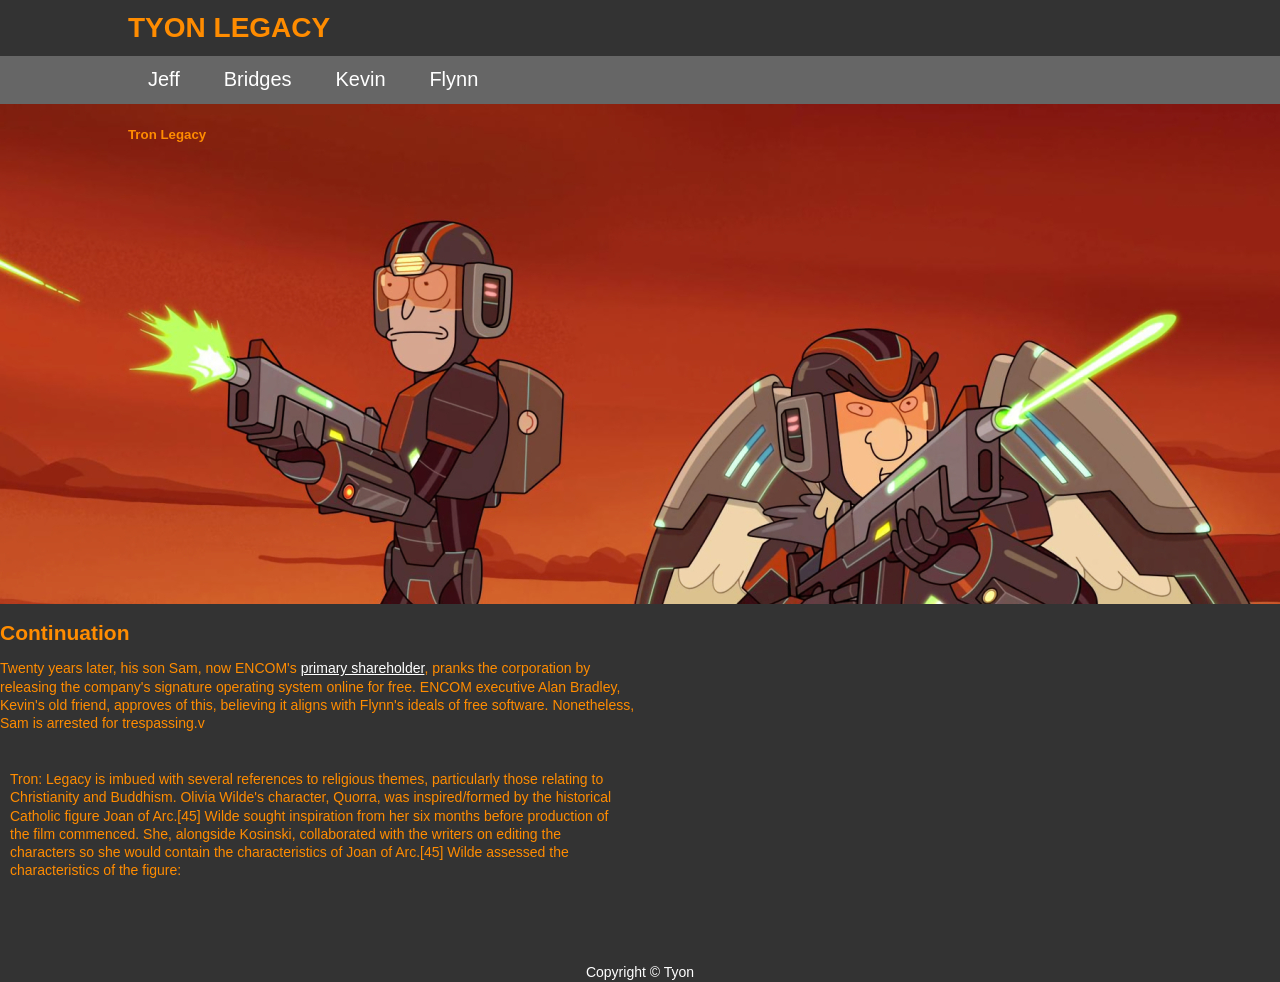
==== index.html @ 1e107f52 "Added new file" q" "" ====
<!DOCTYPE html>
<html lang="en">
<head>
  <meta charset="UTF-8">
  <meta name="viewport" content="width=device-width, initial-scale=1.0">
  <title>Tyon</title>
  <link rel="stylesheet" href="style.css/stylesheet.css">
  <title> Tyon </title>
</head>
<body>
  <header id="maiin-header">
    <div class="container">
      <h1>TYON LEGACY</h1>
    </div>
  </header>
  <nav id="navbar">
    <div class="container">
      <ul>
        <li><a href="https://en.wikipedia.org/wiki/Jeff_Bridges">Jeff</a></li>
        <li><a href="https://en.wikipedia.org/wiki/Jeff_Bridges">Bridges</a></li>
        <li><a href="https://en.wikipedia.org/wiki/List_of_Tron_characters#Kevin_Flynn">Kevin</a></li>
        <li><a href="https://en.wikipedia.org/wiki/List_of_Tron_characters#Kevin_Flynn">Flynn</a></li>
      </ul>
    </div>
  </nav>

  <section id="showcase">
    <div class="container">
      <h5>Tron Legacy</h5>
    </section>
    </div>
    <section id="container">
      <div class="showcase2">
        <h1>Continuation</h1>
        <p>Twenty years later, his son Sam, now ENCOM's <a href="https://en.wikipedia.org/wiki/Controlling_interest" >primary shareholder</a>, pranks the corporation by releasing the company's signature operating system online for free. ENCOM executive Alan Bradley, Kevin's old friend, approves of this, believing it aligns with Flynn's ideals of free software. Nonetheless, Sam is arrested for trespassing.v</p>
    </section>
        <aside id="sidebar">
          <p>Tron: Legacy is imbued with several references to religious themes, particularly those relating to Christianity and Buddhism. Olivia Wilde's character, Quorra, was inspired/formed by the historical Catholic figure Joan of Arc.[45] Wilde sought inspiration from her six months before production of the film commenced. She, alongside Kosinski, collaborated with the writers on editing the characters so she would contain the characteristics of Joan of Arc.[45] Wilde assessed the characteristics of the figure:</p>
        </aside>
      </div>
        <footer id="foot">
          Copyright &copy; Tyon
        </footer>

  
  
</body>
</html>
---- style.css/stylesheet.css ----
body{
  margin: 0;
  padding: 0;
  background-color: #333;
  color: darkorange;
  font-family: arial; 
  font-size: 14px;
  line-height: 1.3em;
}

a{
  color: #fff;
  cursor: pointer;
}

a:hover{
  color: #333;
}

a:active{
  color: darkolivegreen;
}

a:visited{
  color: red ;
}
.container{
  width: 80%;
  margin: auto;
  overflow: hidden;
}

#main-header{
  background-color: coral;
  color: #fff;
}

#navbar{
  background-color: #666;
  color: #fff;
}

#navbar ul{
  padding: 0;
  list-style: none;
}

#navbar li{
  display: inline;
}

#navbar a{
  color: #fff;
  text-decoration: none;
  font-size: 20px;
  padding: 20px;
}

#showcase{
  background-image: url(../images/wallpapersden.com_rick-sanchez-fight-in-rick-and-morty_1336x768.jpg);
  background-position: top center;
  min-height: 500px;
  margin-bottom: 20px;
  text-align: left;
  object-fit: contain;
  font-size: medium;
}

#showcase h1{
  color: #ff4;
  font-size: 50px;
  line-height: 1.1em;
  padding-top: 20px;
}

.showcase2{
  float: none;
  width: 50%;
  padding: 0%;
  box-sizing: border-box;
}

#sidebar{
  float: none;
  width: 50%;
  padding: 10px;
  box-sizing: border-box;
  background: #333;
}

#foot{
  color: #fff;
  background: #333;
  text-align: center;
  padding-top: 20px;
  margin-top: 40px;

}


@media(max-width:1000px){
  #main-header{
    float: none;
    width: 100%;
  }
}
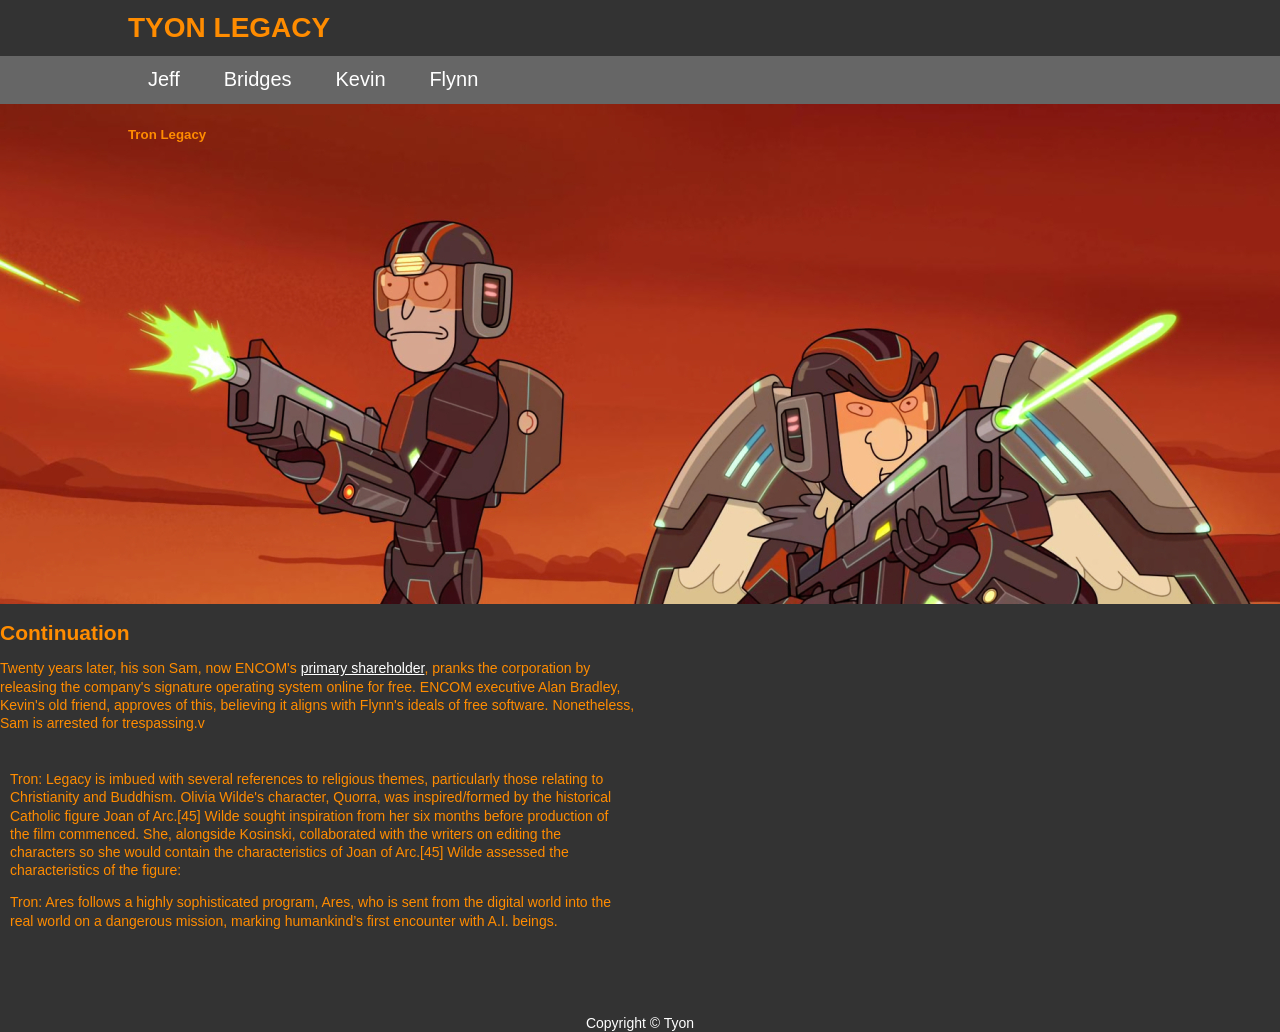
==== commit f2320019: "Added new file" ====
--- a/index.html
+++ b/index.html
@@ -36,6 +36,8 @@
     </section>
         <aside id="sidebar">
           <p>Tron: Legacy is imbued with several references to religious themes, particularly those relating to Christianity and Buddhism. Olivia Wilde's character, Quorra, was inspired/formed by the historical Catholic figure Joan of Arc.[45] Wilde sought inspiration from her six months before production of the film commenced. She, alongside Kosinski, collaborated with the writers on editing the characters so she would contain the characteristics of Joan of Arc.[45] Wilde assessed the characteristics of the figure:</p>
+
+          <p>Tron: Ares follows a highly sophisticated program, Ares, who is sent from the digital world into the real world on a dangerous mission, marking humankind’s first encounter with A.I. beings.</p>
         </aside>
       </div>
         <footer id="foot">
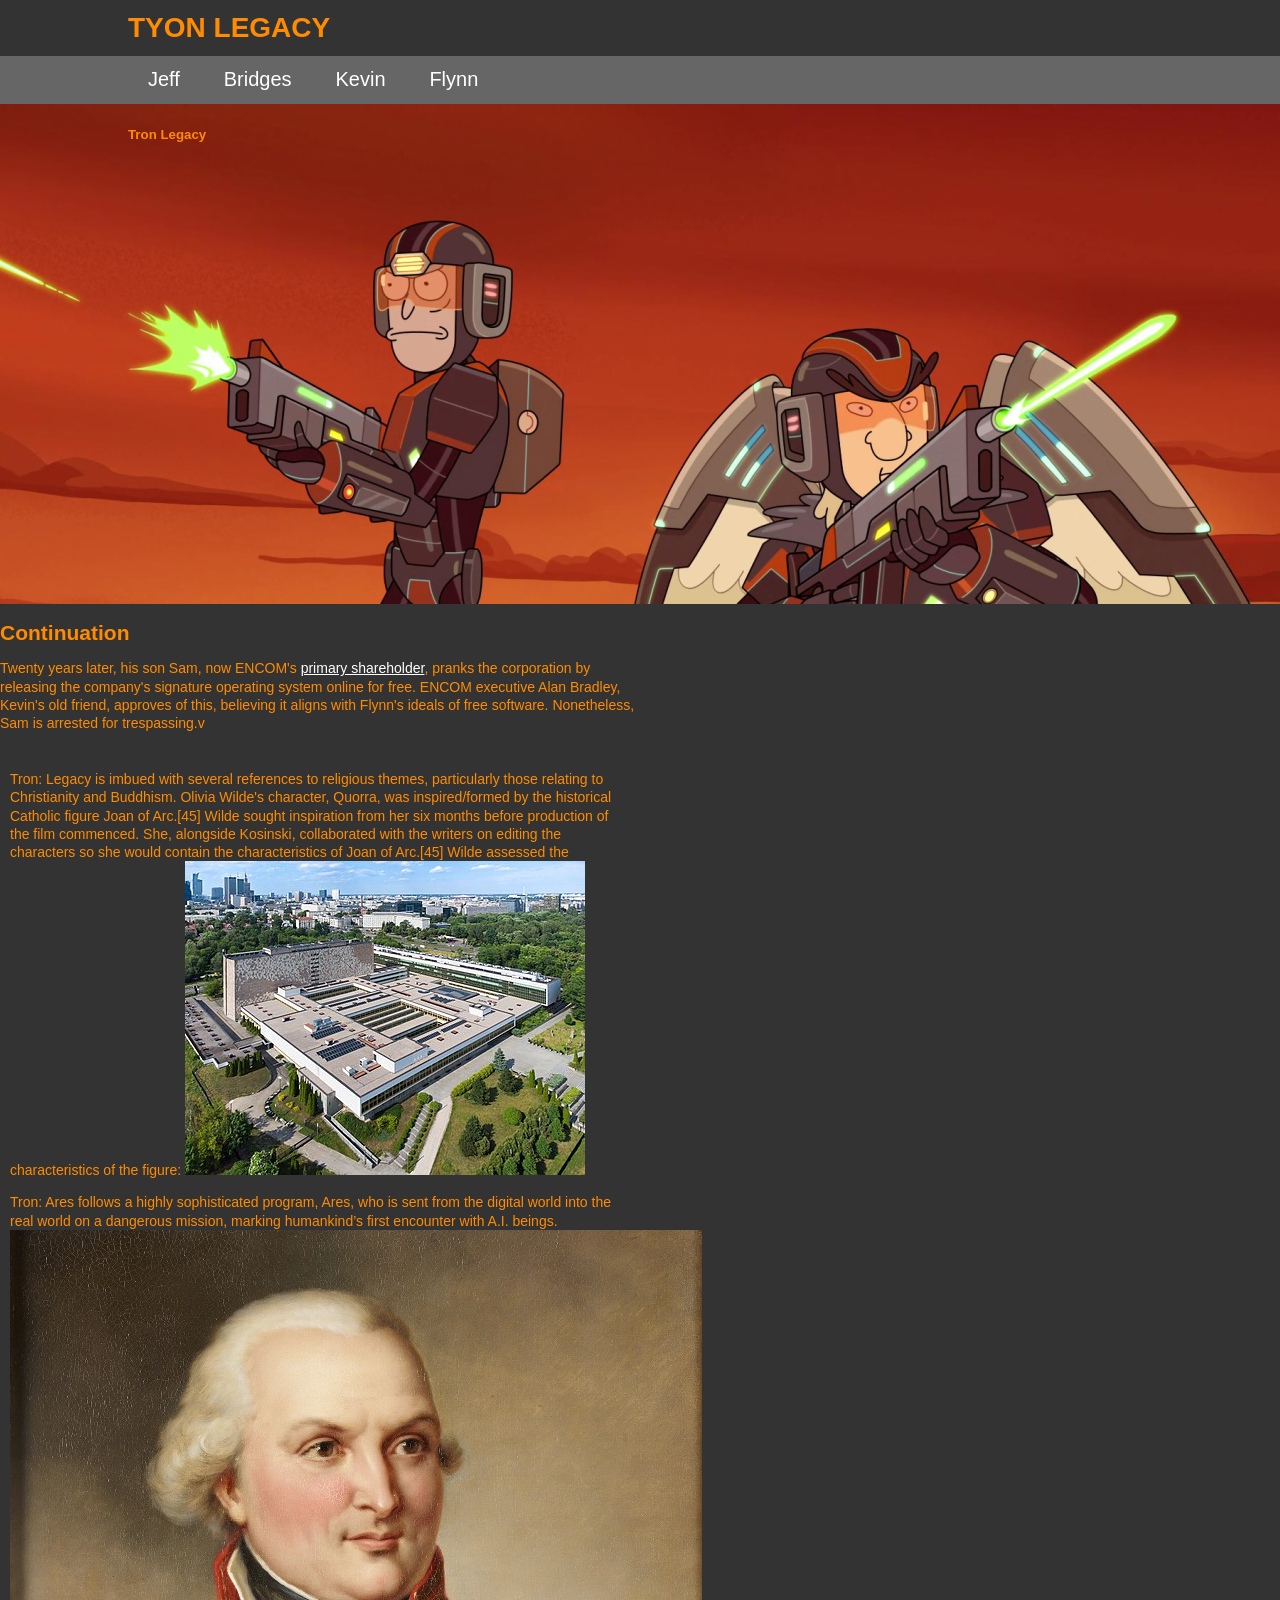
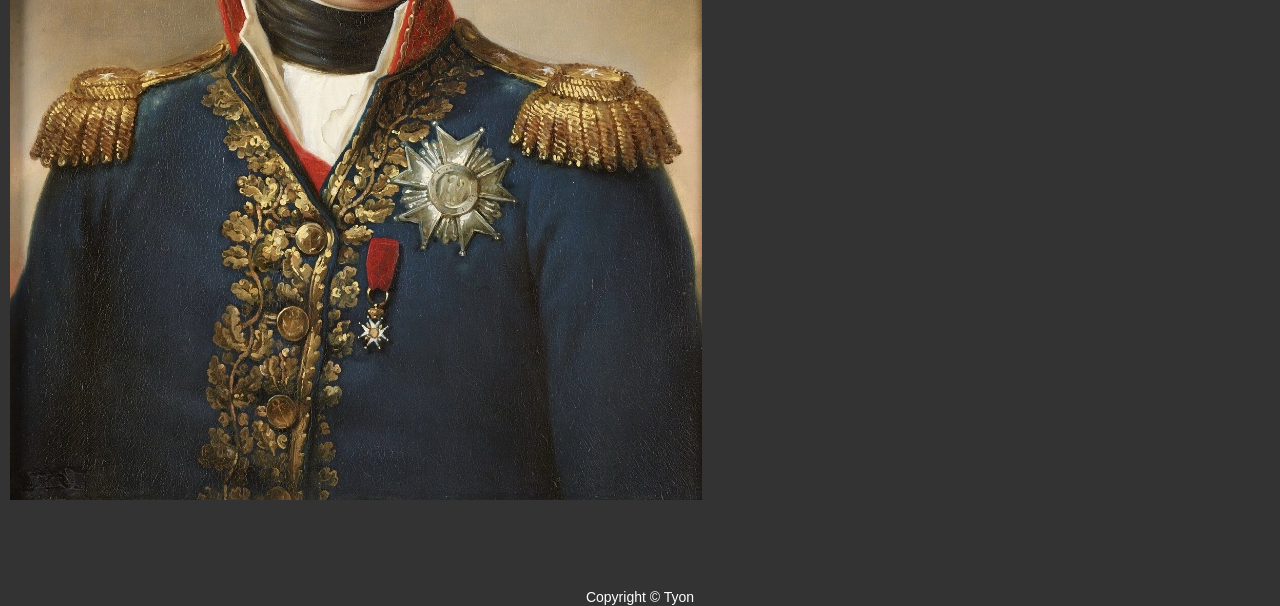
==== commit e91be240: "Added new file" ====
--- a/index.html
+++ b/index.html
@@ -35,9 +35,10 @@
         <p>Twenty years later, his son Sam, now ENCOM's <a href="https://en.wikipedia.org/wiki/Controlling_interest" >primary shareholder</a>, pranks the corporation by releasing the company's signature operating system online for free. ENCOM executive Alan Bradley, Kevin's old friend, approves of this, believing it aligns with Flynn's ideals of free software. Nonetheless, Sam is arrested for trespassing.v</p>
     </section>
         <aside id="sidebar">
-          <p>Tron: Legacy is imbued with several references to religious themes, particularly those relating to Christianity and Buddhism. Olivia Wilde's character, Quorra, was inspired/formed by the historical Catholic figure Joan of Arc.[45] Wilde sought inspiration from her six months before production of the film commenced. She, alongside Kosinski, collaborated with the writers on editing the characters so she would contain the characteristics of Joan of Arc.[45] Wilde assessed the characteristics of the figure:</p>
+          <p>Tron: Legacy is imbued with several references to religious themes, particularly those relating to Christianity and Buddhism. Olivia Wilde's character, Quorra, was inspired/formed by the historical Catholic figure Joan of Arc.[45] Wilde sought inspiration from her six months before production of the film commenced. She, alongside Kosinski, collaborated with the writers on editing the characters so she would contain the characteristics of Joan of Arc.[45] Wilde assessed the characteristics of the figure: <img src="images/Biblioteka_Narodowa_Warsaw_2022_aerial.jpg" alt="Bolat"></p>
 
-          <p>Tron: Ares follows a highly sophisticated program, Ares, who is sent from the digital world into the real world on a dangerous mission, marking humankind’s first encounter with A.I. beings.</p>
+          <p>Tron: Ares follows a highly sophisticated program, Ares, who is sent from the digital world into the real world on a dangerous mission, marking humankind’s first encounter with A.I. beings. <img src="images/Louis-Thomas_Villaret_de_Joyeuse,_vice-amiral_(1750-1812).jpg" alt="Luis"></p> 
+
         </aside>
       </div>
         <footer id="foot">
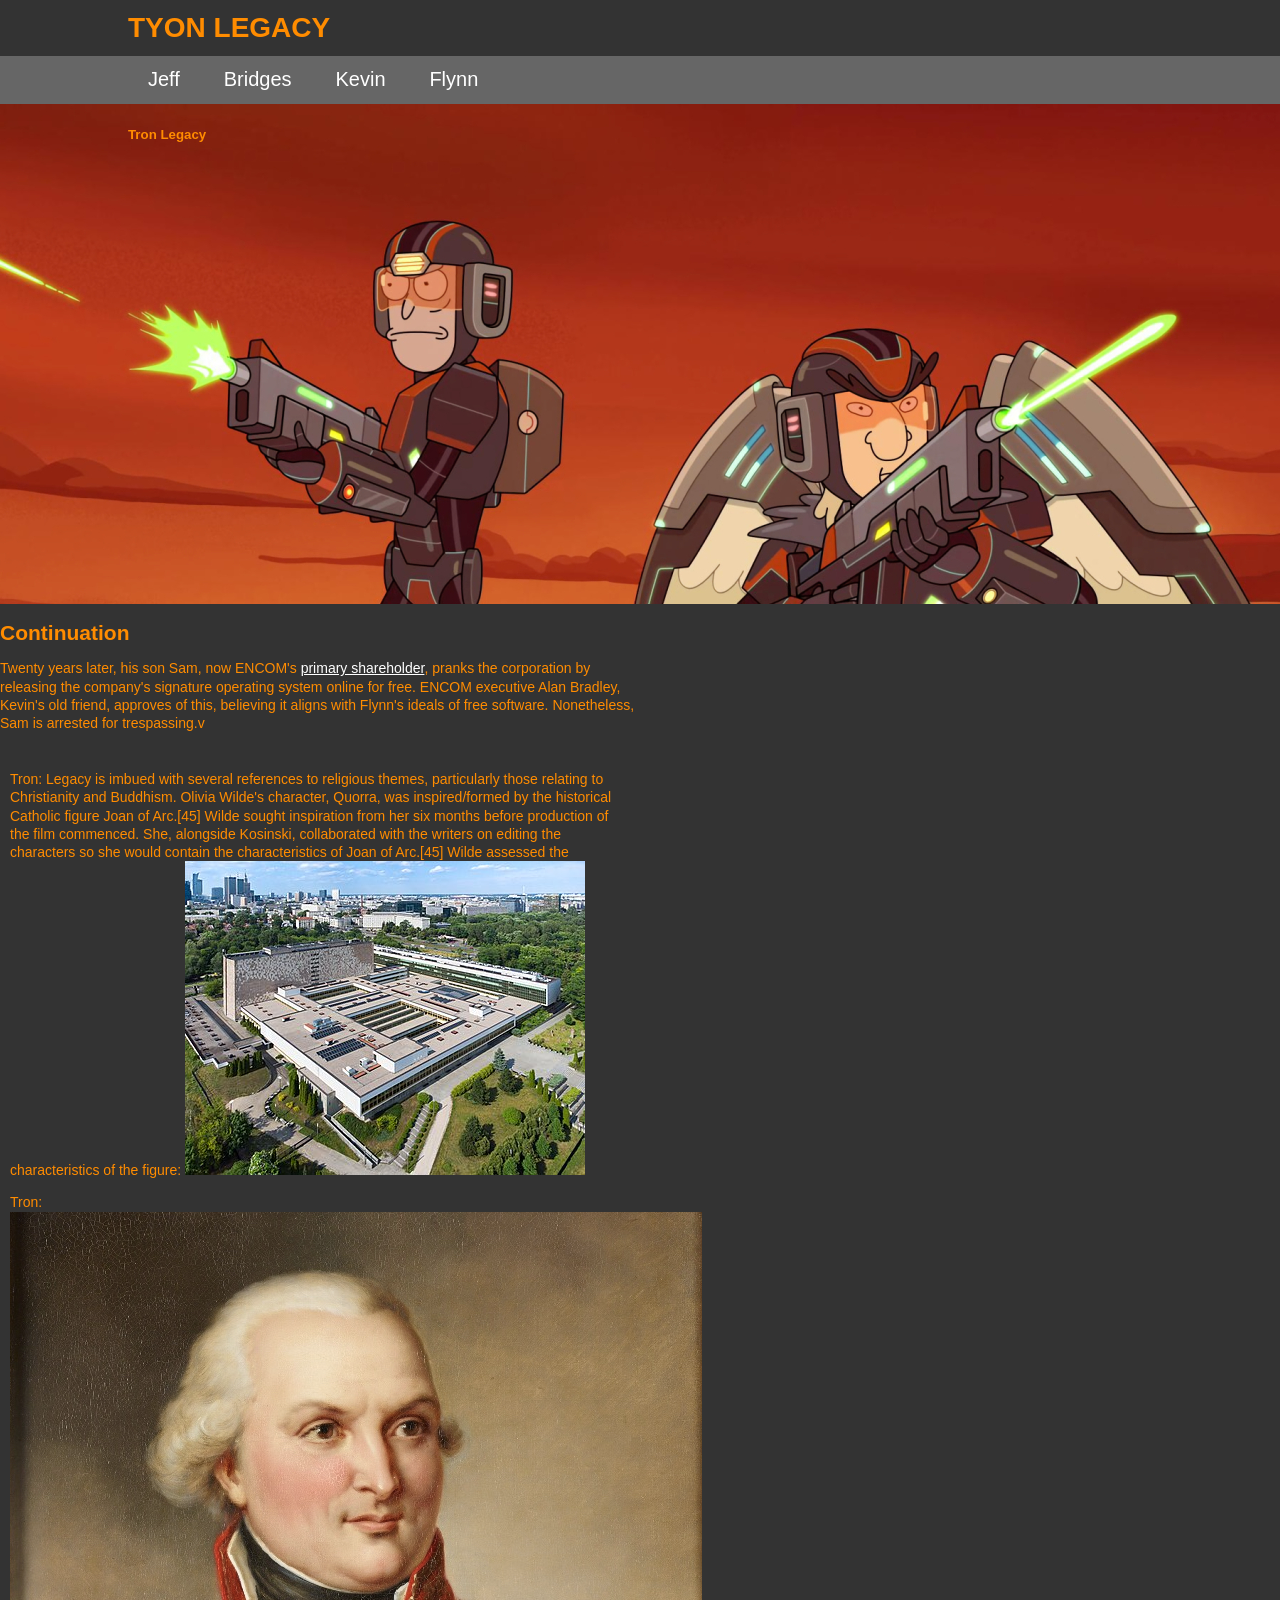
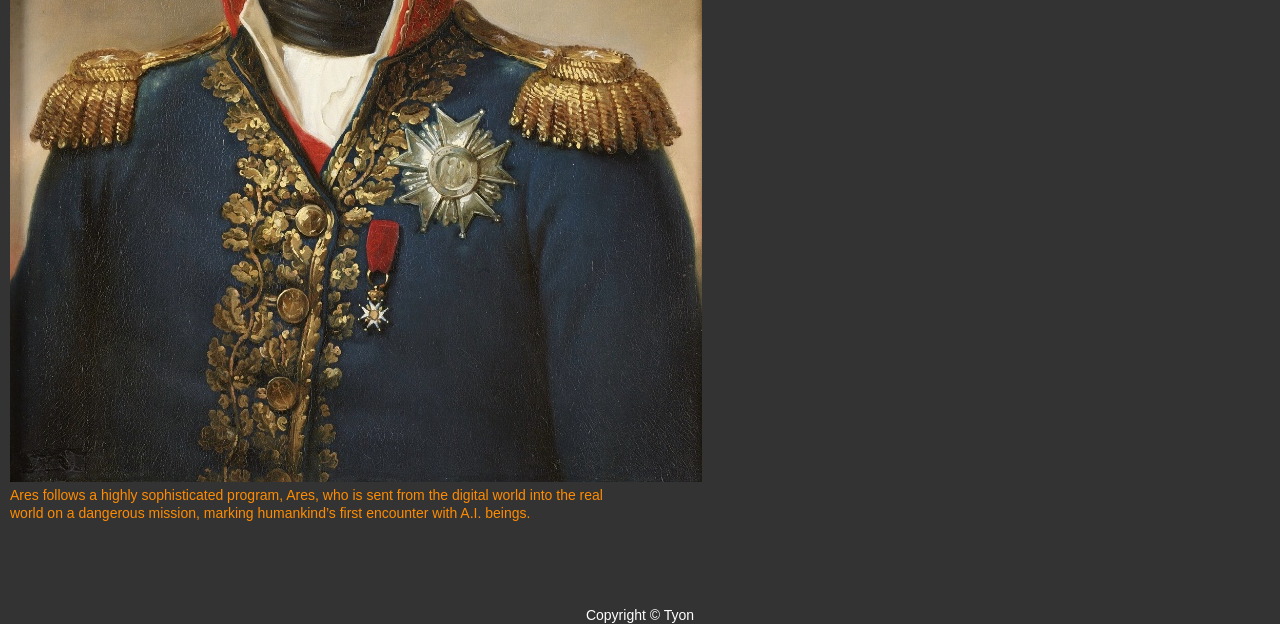
==== commit e9fa0478: "Added new file" ====
--- a/index.html
+++ b/index.html
@@ -37,7 +37,7 @@
         <aside id="sidebar">
           <p>Tron: Legacy is imbued with several references to religious themes, particularly those relating to Christianity and Buddhism. Olivia Wilde's character, Quorra, was inspired/formed by the historical Catholic figure Joan of Arc.[45] Wilde sought inspiration from her six months before production of the film commenced. She, alongside Kosinski, collaborated with the writers on editing the characters so she would contain the characteristics of Joan of Arc.[45] Wilde assessed the characteristics of the figure: <img src="images/Biblioteka_Narodowa_Warsaw_2022_aerial.jpg" alt="Bolat"></p>
 
-          <p>Tron: Ares follows a highly sophisticated program, Ares, who is sent from the digital world into the real world on a dangerous mission, marking humankind’s first encounter with A.I. beings. <img src="images/Louis-Thomas_Villaret_de_Joyeuse,_vice-amiral_(1750-1812).jpg" alt="Luis"></p> 
+          <p>Tron: <img src="images/Louis-Thomas_Villaret_de_Joyeuse,_vice-amiral_(1750-1812).jpg" alt="Luis"> Ares follows a highly sophisticated program, Ares, who is sent from the digital world into the real world on a dangerous mission, marking humankind’s first encounter with A.I. beings. </p> 
 
         </aside>
       </div>
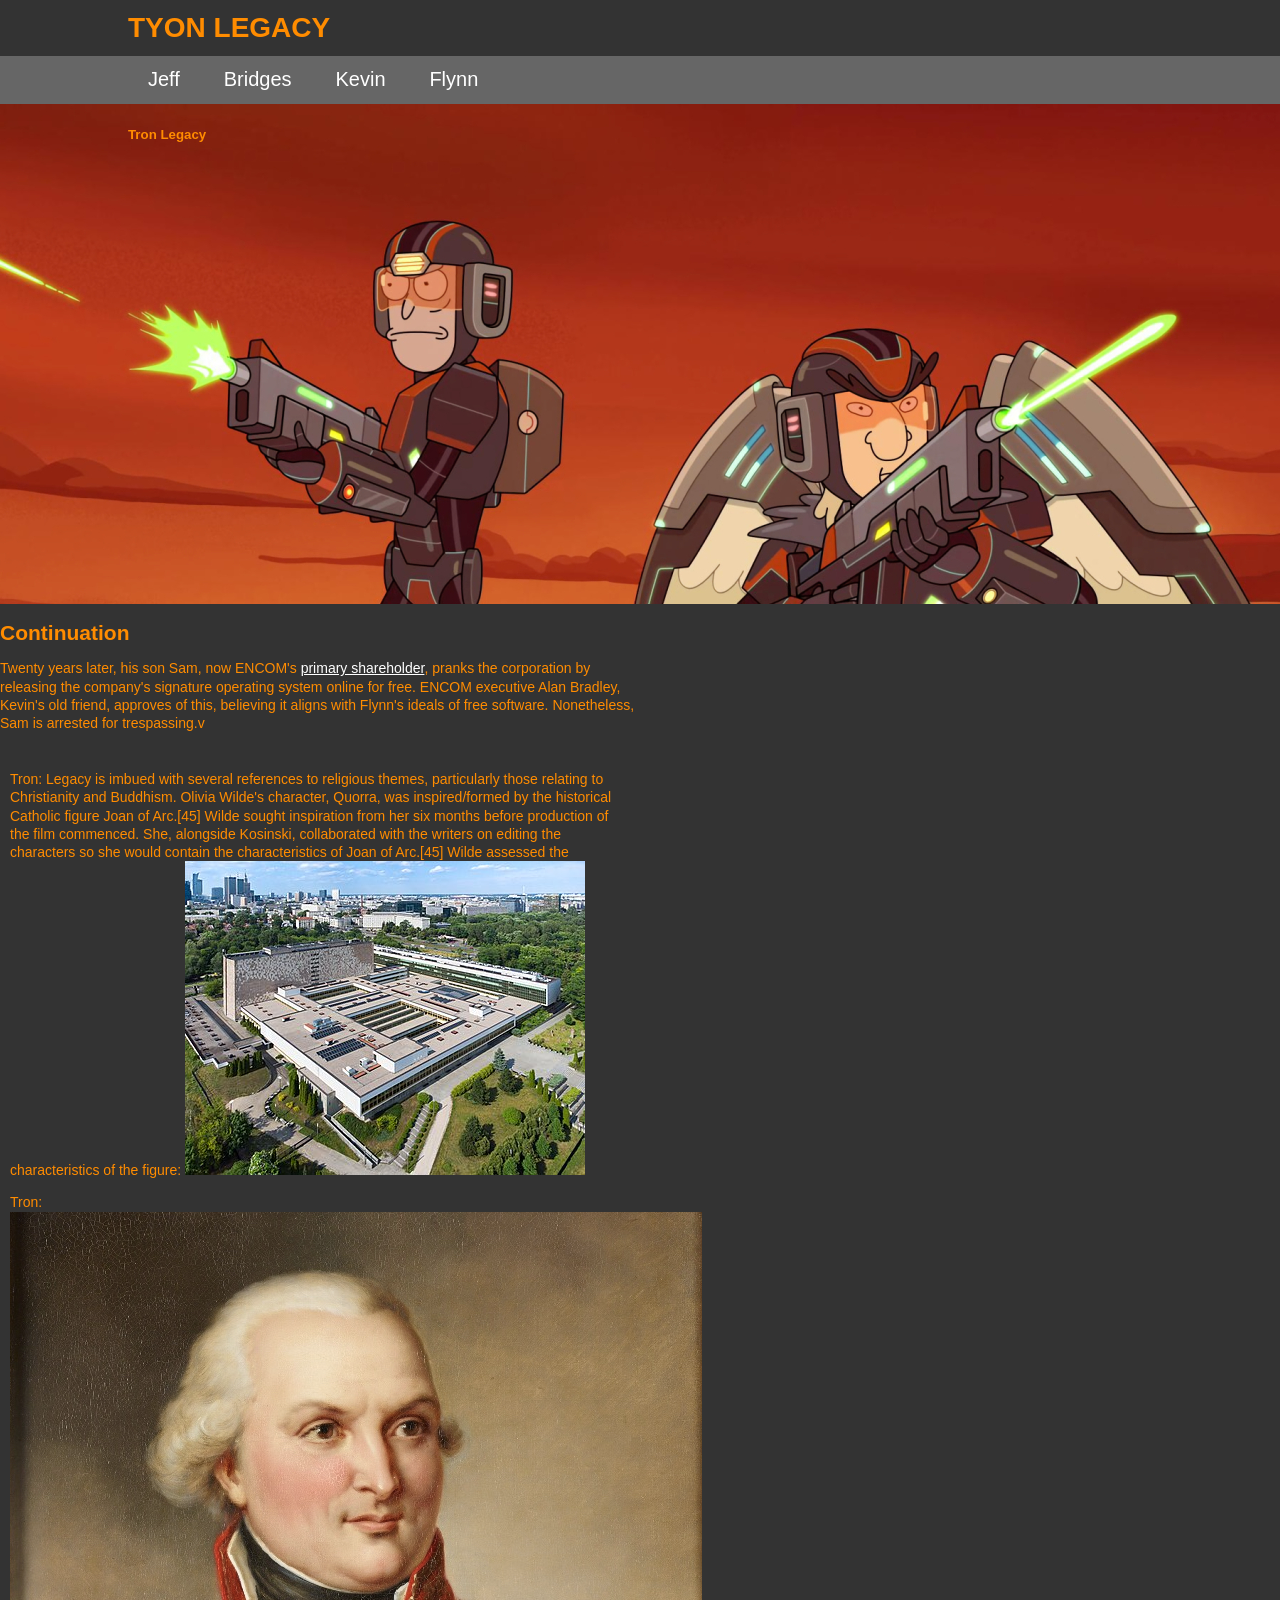
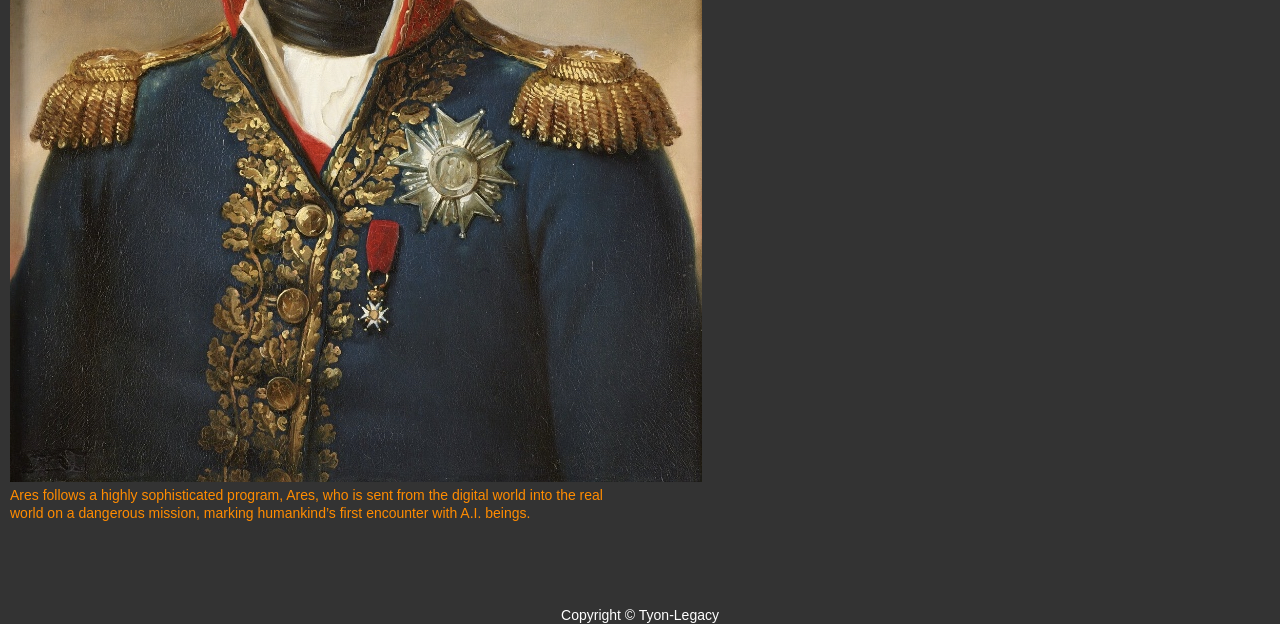
==== commit 7480400f: "Update index.html Tyon-Legacy" ====
--- a/index.html
+++ b/index.html
@@ -42,10 +42,10 @@
         </aside>
       </div>
         <footer id="foot">
-          Copyright &copy; Tyon
+          Copyright &copy; Tyon-Legacy
         </footer>
 
   
   
 </body>
-</html>+</html>
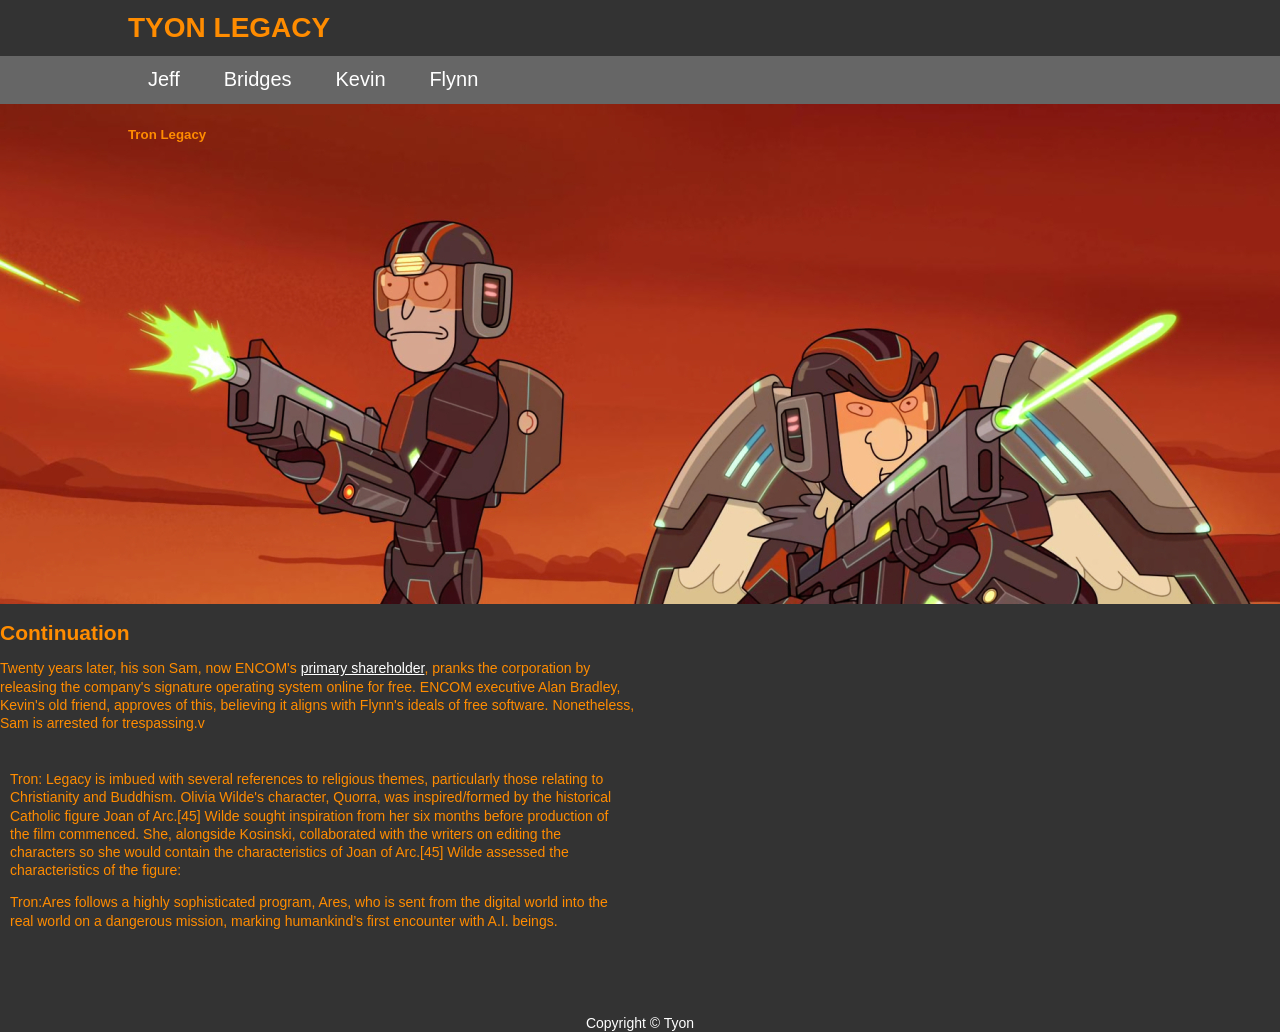
==== commit 7a38cf8c: "Added new file" ====
--- a/index.html
+++ b/index.html
@@ -35,17 +35,17 @@
         <p>Twenty years later, his son Sam, now ENCOM's <a href="https://en.wikipedia.org/wiki/Controlling_interest" >primary shareholder</a>, pranks the corporation by releasing the company's signature operating system online for free. ENCOM executive Alan Bradley, Kevin's old friend, approves of this, believing it aligns with Flynn's ideals of free software. Nonetheless, Sam is arrested for trespassing.v</p>
     </section>
         <aside id="sidebar">
-          <p>Tron: Legacy is imbued with several references to religious themes, particularly those relating to Christianity and Buddhism. Olivia Wilde's character, Quorra, was inspired/formed by the historical Catholic figure Joan of Arc.[45] Wilde sought inspiration from her six months before production of the film commenced. She, alongside Kosinski, collaborated with the writers on editing the characters so she would contain the characteristics of Joan of Arc.[45] Wilde assessed the characteristics of the figure: <img src="images/Biblioteka_Narodowa_Warsaw_2022_aerial.jpg" alt="Bolat"></p>
+          <p>Tron: Legacy is imbued with several references to religious themes, particularly those relating to Christianity and Buddhism. Olivia Wilde's character, Quorra, was inspired/formed by the historical Catholic figure Joan of Arc.[45] Wilde sought inspiration from her six months before production of the film commenced. She, alongside Kosinski, collaborated with the writers on editing the characters so she would contain the characteristics of Joan of Arc.[45] Wilde assessed the characteristics of the figure:</p>
 
-          <p>Tron: <img src="images/Louis-Thomas_Villaret_de_Joyeuse,_vice-amiral_(1750-1812).jpg" alt="Luis"> Ares follows a highly sophisticated program, Ares, who is sent from the digital world into the real world on a dangerous mission, marking humankind’s first encounter with A.I. beings. </p> 
+          <p>Tron:Ares follows a highly sophisticated program, Ares, who is sent from the digital world into the real world on a dangerous mission, marking humankind’s first encounter with A.I. beings. </p> 
 
         </aside>
       </div>
         <footer id="foot">
-          Copyright &copy; Tyon-Legacy
+          Copyright &copy; Tyon
         </footer>
 
   
   
 </body>
-</html>
+</html>
--- a/style.css/stylesheet.css
+++ b/style.css/stylesheet.css
@@ -96,13 +96,3 @@
   margin-top: 40px;
 
 }
-
-
-@media(max-width:1000px){
-  #main-header{
-    float: none;
-    width: 100%;
-  }
-}
-
-
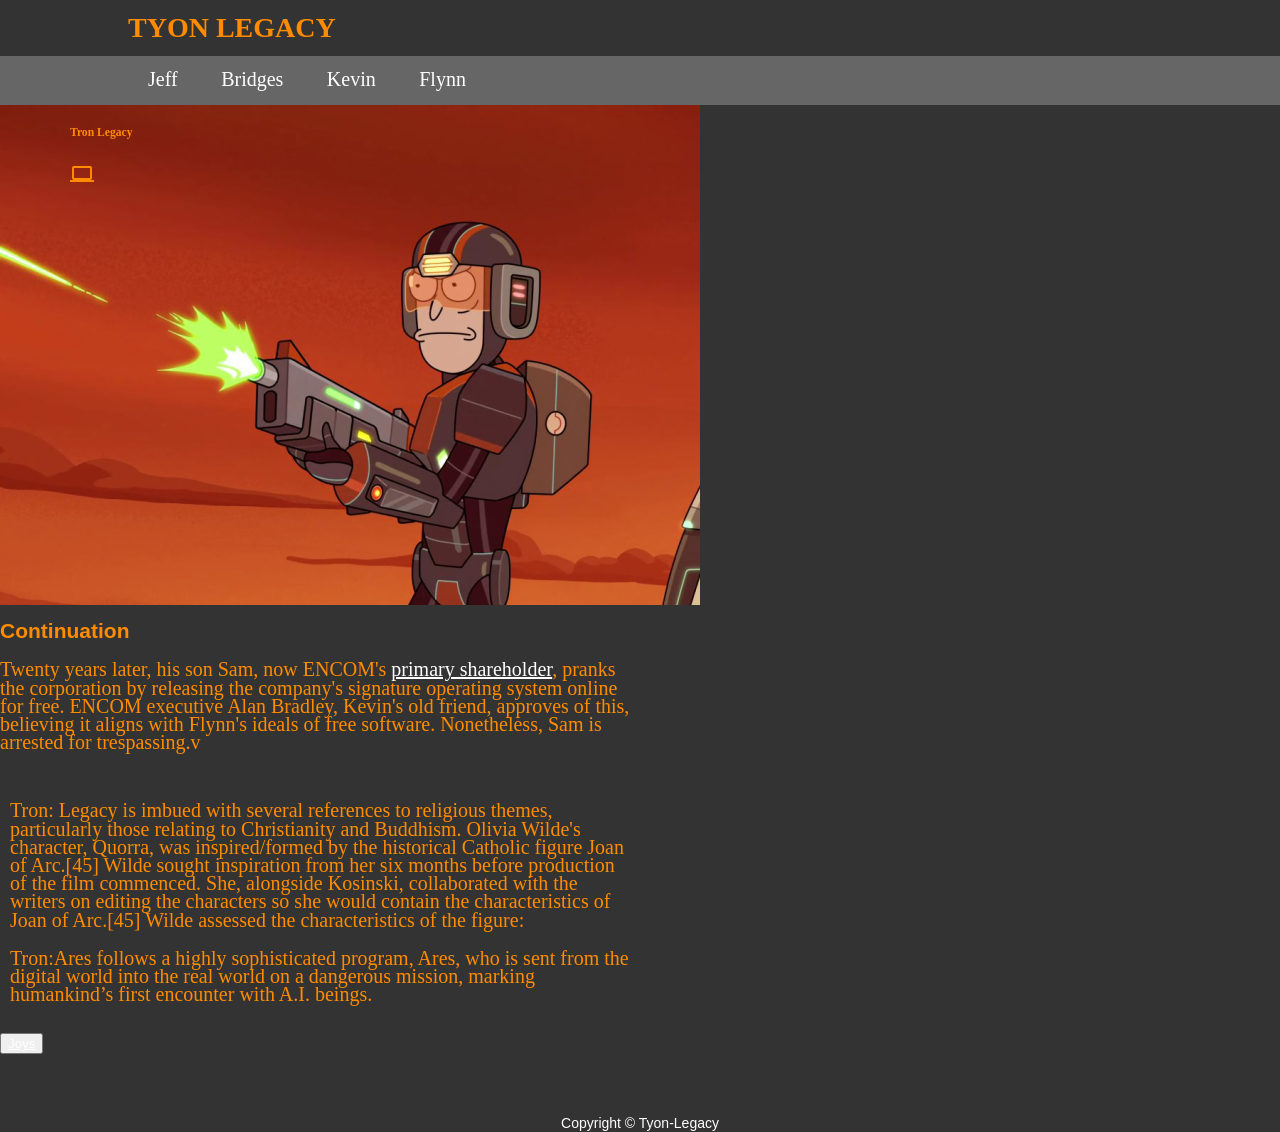
==== commit 17a8db3b: "Added new file" ====
--- a/index.html
+++ b/index.html
@@ -4,6 +4,8 @@
   <meta charset="UTF-8">
   <meta name="viewport" content="width=device-width, initial-scale=1.0">
   <title>Tyon</title>
+  <link rel="stylesheet" href="https://fonts.googleapis.com/icon?family=Material+Icons">
+
   <link rel="stylesheet" href="style.css/stylesheet.css">
   <title> Tyon </title>
 </head>
@@ -16,8 +18,8 @@
   <nav id="navbar">
     <div class="container">
       <ul>
-        <li><a href="https://en.wikipedia.org/wiki/Jeff_Bridges">Jeff</a></li>
-        <li><a href="https://en.wikipedia.org/wiki/Jeff_Bridges">Bridges</a></li>
+          <li><a href="https://en.wikipedia.org/wiki/Jeff_Bridges">Jeff</a></li>
+          <li><a href="https://en.wikipedia.org/wiki/Jeff_Bridges">Bridges</a></li>
         <li><a href="https://en.wikipedia.org/wiki/List_of_Tron_characters#Kevin_Flynn">Kevin</a></li>
         <li><a href="https://en.wikipedia.org/wiki/List_of_Tron_characters#Kevin_Flynn">Flynn</a></li>
       </ul>
@@ -27,6 +29,7 @@
   <section id="showcase">
     <div class="container">
       <h5>Tron Legacy</h5>
+      <i class="material-icons">computer</i>
     </section>
     </div>
     <section id="container">
@@ -38,14 +41,11 @@
           <p>Tron: Legacy is imbued with several references to religious themes, particularly those relating to Christianity and Buddhism. Olivia Wilde's character, Quorra, was inspired/formed by the historical Catholic figure Joan of Arc.[45] Wilde sought inspiration from her six months before production of the film commenced. She, alongside Kosinski, collaborated with the writers on editing the characters so she would contain the characteristics of Joan of Arc.[45] Wilde assessed the characteristics of the figure:</p>
 
           <p>Tron:Ares follows a highly sophisticated program, Ares, who is sent from the digital world into the real world on a dangerous mission, marking humankind’s first encounter with A.I. beings. </p> 
-
         </aside>
+        <button style="color: black;"> <a href="return.html"> Joys </a></button>
       </div>
         <footer id="foot">
-          Copyright &copy; Tyon
+          Copyright &copy; Tyon-Legacy
         </footer>
-
-  
-  
 </body>
-</html>+</html>
--- a/style.css/stylesheet.css
+++ b/style.css/stylesheet.css
@@ -6,8 +6,12 @@
   font-family: arial; 
   font-size: 14px;
   line-height: 1.3em;
+  width: 100%;
 }
 
+@import url('https://fonts.googleapis.com/css2?family=Arimo:ital,wght@0,400..700;1,400..700&family=Montserrat&display=swap');
+
+@import url('https://fonts.googleapis.com/css2?family=Playwrite+US+Modern+Guides&display=swap');
 a{
   color: #fff;
   cursor: pointer;
@@ -28,8 +32,27 @@
   width: 80%;
   margin: auto;
   overflow: hidden;
+  font-family: "Montserrat", serif;
 }
 
+.container1{
+  color: #fff;
+  font-family:tahoma;
+  width: 70%;
+  text-align: center;
+  font-size: bold;
+}
+
+.Nail{
+  height: 300px;
+  width: 300px;
+  object-fit: contain;
+  border: #333;
+}
+P{ 
+  font-family: "Playwrite US Modern Guides", serif;
+  font-size: 20px;
+}
 #main-header{
   background-color: coral;
   color: #fff;
@@ -57,13 +80,14 @@
 }
 
 #showcase{
-  background-image: url(../images/wallpapersden.com_rick-sanchez-fight-in-rick-and-morty_1336x768.jpg);
-  background-position: top center;
+  background-image: url(../images/wallpapersden.com_rick-sanchez-fight-in-rick-and-morty_1336x768.jpg
+  );
+  border-image: 300px; 
+  display: block;
   min-height: 500px;
-  margin-bottom: 20px;
-  text-align: left;
-  object-fit: contain;
-  font-size: medium;
+  width: 700px;
+  padding-right: 0;
+  margin-right: 0;
 }
 
 #showcase h1{
